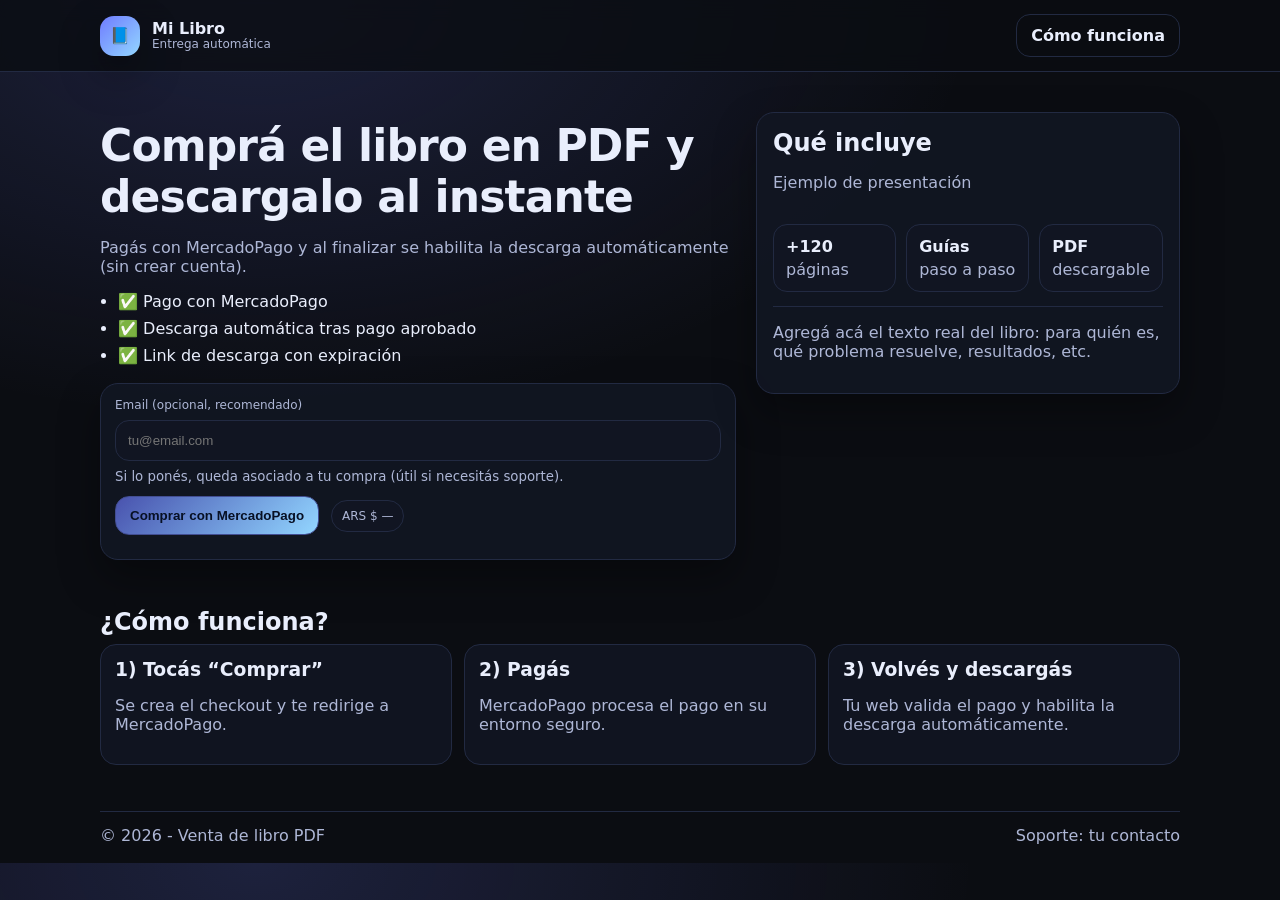
==== public/index.html @ f0a86639 "initial landing + netlify functions" ====
<!doctype html>
<html lang="es">
<head>
  <meta charset="utf-8" />
  <meta name="viewport" content="width=device-width, initial-scale=1" />
  <title>Libro PDF - Compra segura</title>
  <meta name="description" content="Compra el libro en PDF y descargalo automáticamente tras el pago." />
  <link rel="stylesheet" href="./css/site.css" />
</head>

<body>
  <header class="topbar">
    <div class="container topbar__inner">
      <div class="brand">
        <div class="brand__logo" aria-hidden="true">📘</div>
        <div class="brand__text">
          <strong>Mi Libro</strong>
          <span>Entrega automática</span>
        </div>
      </div>
      <a class="btn btn--ghost" href="#faq">Cómo funciona</a>
    </div>
  </header>

  <main class="container">
    <section class="hero">
      <div class="hero__grid">
        <div>
          <h1>Comprá el libro en PDF y descargalo al instante</h1>
          <p class="muted">
            Pagás con MercadoPago y al finalizar se habilita la descarga automáticamente (sin crear cuenta).
          </p>

          <ul class="bullets">
            <li>✅ Pago con MercadoPago</li>
            <li>✅ Descarga automática tras pago aprobado</li>
            <li>✅ Link de descarga con expiración</li>
          </ul>

          <div class="card formcard">
            <label class="field">
              <span>Email (opcional, recomendado)</span>
              <input id="email" type="email" placeholder="tu@email.com" autocomplete="email" />
              <small class="muted">Si lo ponés, queda asociado a tu compra (útil si necesitás soporte).</small>
            </label>

            <div class="row">
              <button id="btnBuy" class="btn btn--primary" type="button">
                Comprar con MercadoPago
              </button>
              <div id="priceTag" class="tag">ARS $ —</div>
            </div>

            <p id="status" class="status muted"></p>
          </div>
        </div>

        <aside>
          <div class="card preview">
            <div class="card__head">
              <h2>Qué incluye</h2>
              <p class="muted">Ejemplo de presentación</p>
            </div>
            <div class="card__body">
              <div class="mini">
                <div class="mini__item"><strong>+120</strong><span class="muted">páginas</span></div>
                <div class="mini__item"><strong>Guías</strong><span class="muted">paso a paso</span></div>
                <div class="mini__item"><strong>PDF</strong><span class="muted">descargable</span></div>
              </div>
              <div class="line"></div>
              <p class="muted">
                Agregá acá el texto real del libro: para quién es, qué problema resuelve, resultados, etc.
              </p>
            </div>
          </div>
        </aside>
      </div>
    </section>

    <section id="faq" class="section">
      <h2>¿Cómo funciona?</h2>
      <div class="faq">
        <div class="faq__item">
          <h3>1) Tocás “Comprar”</h3>
          <p class="muted">Se crea el checkout y te redirige a MercadoPago.</p>
        </div>
        <div class="faq__item">
          <h3>2) Pagás</h3>
          <p class="muted">MercadoPago procesa el pago en su entorno seguro.</p>
        </div>
        <div class="faq__item">
          <h3>3) Volvés y descargás</h3>
          <p class="muted">Tu web valida el pago y habilita la descarga automáticamente.</p>
        </div>
      </div>
    </section>
  </main>

  <footer class="footer">
    <div class="container footer__inner">
      <span class="muted">© <span id="year"></span> - Venta de libro PDF</span>
      <span class="muted">Soporte: tu contacto</span>
    </div>
  </footer>

  <script src="./js/index.js" type="module"></script>
</body>
</html>
---- public/css/site.css ----
:root{
  --bg:#0b0d12;
  --panel:#121623;
  --text:#e9eefc;
  --muted:#aeb7d6;
  --line:#222a42;
  --primary:#6f7cff;
  --radius:18px;
  --shadow:0 18px 40px rgba(0,0,0,.35);
}
*{box-sizing:border-box}
body{
  margin:0;
  font-family: ui-sans-serif, system-ui, -apple-system, Segoe UI, Roboto, Arial;
  color:var(--text);
  background: radial-gradient(1200px 700px at 20% 0%, rgba(111,124,255,.18), transparent 60%), var(--bg);
}
a{color:inherit;text-decoration:none}
.container{width:min(1080px, 92%); margin-inline:auto}
.muted{color:var(--muted)}
.hidden{display:none !important}

.topbar{
  position:sticky; top:0; z-index:30;
  backdrop-filter: blur(10px);
  background: color-mix(in oklab, var(--bg) 80%, transparent);
  border-bottom:1px solid var(--line);
}
.topbar__inner{display:flex; align-items:center; justify-content:space-between; padding:14px 0; gap:12px}

.brand{display:flex; align-items:center; gap:12px}
.brand__logo{
  width:40px;height:40px;border-radius:14px;
  display:grid;place-items:center;
  background: linear-gradient(135deg, var(--primary), #93d6ff);
  color:#081022;font-weight:900;
  box-shadow:var(--shadow);
}
.brand__text{display:flex; flex-direction:column; line-height:1.05}
.brand__text span{font-size:12px; color:var(--muted)}

.hero{padding:40px 0 20px}
.hero__grid{display:grid; grid-template-columns: 1.2fr .8fr; gap:20px; align-items:start}
h1{font-size: clamp(28px, 4vw, 44px); margin: 8px 0 10px; letter-spacing:-0.02em}
h2{margin:0 0 8px}
.section{padding:28px 0}

.bullets{padding-left:18px; margin: 14px 0 18px}
.bullets li{margin:8px 0}

.card{
  background: color-mix(in oklab, var(--panel) 88%, transparent);
  border:1px solid var(--line);
  border-radius: var(--radius);
  box-shadow: var(--shadow);
  overflow:hidden;
}
.card__head{padding:16px 16px 0}
.card__body{padding:16px}
.line{height:1px; background: var(--line); margin:14px 0}

.formcard{padding:14px}
.field{display:grid; gap:8px; margin-bottom:12px}
.field span{font-size:12px; color:var(--muted)}
.field input{
  width:100%;
  border:1px solid var(--line);
  background: color-mix(in oklab, var(--panel) 85%, transparent);
  color: var(--text);
  padding: 12px;
  border-radius: 14px;
  outline:none;
}
.field input:focus{border-color: color-mix(in oklab, var(--primary) 55%, var(--line))}

.btn{
  border:1px solid var(--line);
  background: var(--panel);
  color: var(--text);
  padding: 11px 14px;
  border-radius: 14px;
  cursor:pointer;
  transition: transform .08s ease, opacity .2s ease, background .2s ease;
  display:inline-flex; align-items:center; justify-content:center;
  font-weight:650;
}
.btn:active{transform: translateY(1px)}
.btn[disabled]{opacity:.55; cursor:not-allowed}
.btn--primary{
  border-color: color-mix(in oklab, var(--primary) 45%, var(--line));
  background: linear-gradient(135deg, color-mix(in oklab, var(--primary) 75%, #000), #93d6ff);
  color:#071024;
}
.btn--soft{background: color-mix(in oklab, var(--panel) 75%, transparent)}
.btn--ghost{background: transparent}

.row{display:flex; gap:12px; align-items:center; flex-wrap:wrap}
.tag{
  border:1px solid var(--line);
  background: color-mix(in oklab, var(--panel) 70%, transparent);
  padding: 8px 10px;
  border-radius: 999px;
  font-size: 12px;
  color: var(--muted);
}

.preview .mini{display:grid; grid-template-columns: repeat(3, 1fr); gap:10px}
.mini__item{
  border:1px solid var(--line);
  background: color-mix(in oklab, var(--panel) 75%, transparent);
  border-radius: 14px;
  padding: 12px;
  display:grid;
  gap:4px;
}
.status{margin:10px 0 0}

.faq{display:grid; grid-template-columns: repeat(3, 1fr); gap:12px}
.faq__item{border:1px solid var(--line); border-radius: 16px; padding:14px; background: color-mix(in oklab, var(--panel) 80%, transparent)}
.faq__item h3{margin:0 0 8px}

.kv{display:grid; grid-template-columns: 1fr 1fr; gap:12px}
.kv span{display:block; font-size:12px; color:var(--muted)}

.footer{padding:18px 0}
.footer__inner{display:flex; justify-content:space-between; gap:12px; flex-wrap:wrap; border-top:1px solid var(--line); padding-top:14px}

@media (max-width: 980px){
  .hero__grid{grid-template-columns: 1fr}
  .faq{grid-template-columns: 1fr}
  .kv{grid-template-columns: 1fr}
}
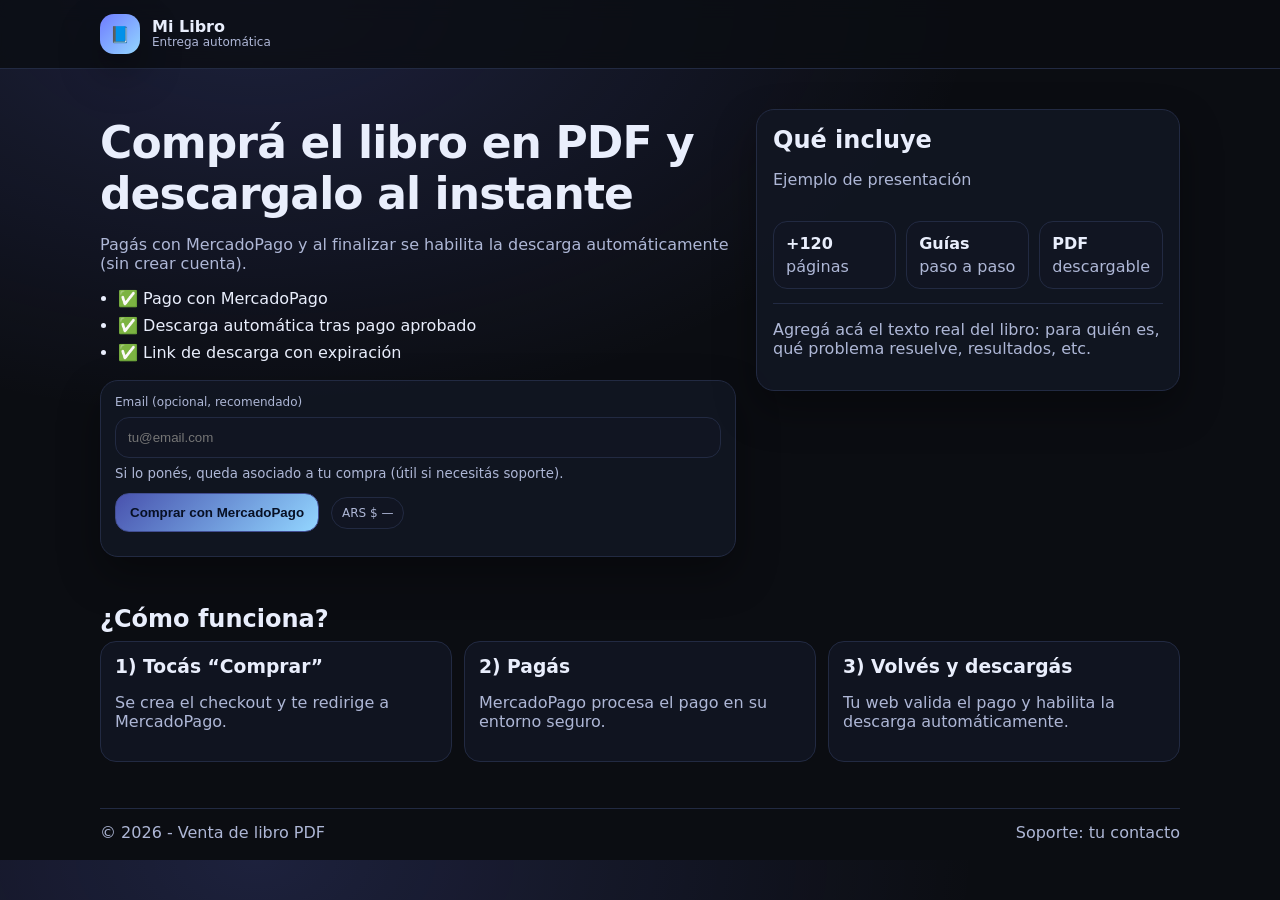
==== commit 95a6df52: "Se elimina el boton "COMO FUNCIONA"" ====
--- a/public/index.html
+++ b/public/index.html
@@ -18,7 +18,6 @@
           <span>Entrega automática</span>
         </div>
       </div>
-      <a class="btn btn--ghost" href="#faq">Cómo funciona</a>
     </div>
   </header>
 
@@ -105,4 +104,5 @@
 
   <script src="./js/index.js" type="module"></script>
 </body>
-</html>+
+</html>
